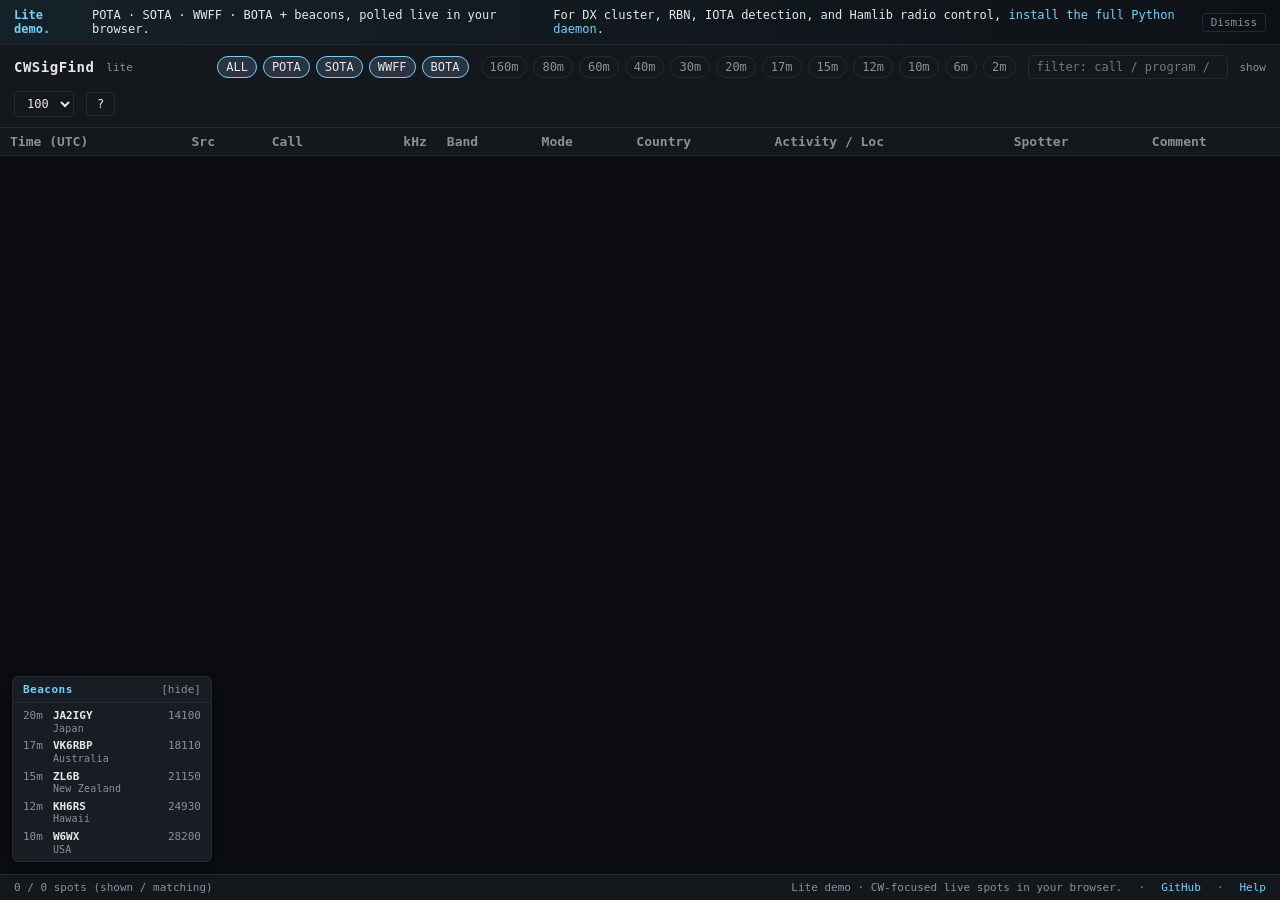
==== docs/index.html @ 4ed940a5 "Initial public commit: full Python daemon + lite browser demo Two products, one repo:  - src/cwsigfi" ====
<!doctype html>
<html lang="en">
<head>
<meta charset="utf-8" />
<meta name="viewport" content="width=device-width,initial-scale=1" />
<title>CWSigFind Lite — Live CW Spots</title>
<meta name="description" content="Browser-only live aggregator of POTA, SOTA, WWFF and WWBOTA CW spots, with an NCDXF beacon widget. The full Python version adds DX cluster, RBN, IOTA detection and Hamlib radio control." />
<link rel="stylesheet" href="./styles.css" />
</head>
<body>

<!-- "This is the lite demo" callout — dismissable, sticky-state in localStorage. -->
<div class="lite-banner" id="liteBanner" hidden>
  <strong>Lite demo.</strong>
  <span>POTA · SOTA · WWFF · BOTA + beacons, polled live in your browser.</span>
  <span class="spacer"></span>
  <span class="muted">For DX cluster, RBN, IOTA detection, and Hamlib radio control,
    <a href="https://github.com/quantnmr/cwsigfind#full-python-daemon">install the full Python daemon</a>.</span>
  <button id="dismissBanner" title="Dismiss this banner">Dismiss</button>
</div>

<header class="top-bar">
  <h1>CWSigFind</h1>
  <span class="tag">lite</span>
  <span class="spacer"></span>
  <div class="chips" id="sourceChips">
    <button class="chip active" data-src="ALL">ALL</button>
    <button class="chip active" data-src="POTA">POTA</button>
    <button class="chip active" data-src="SOTA">SOTA</button>
    <button class="chip active" data-src="WWFF">WWFF</button>
    <button class="chip active" data-src="BOTA">BOTA</button>
  </div>
  <div class="chips" id="bandChips"></div>
  <input type="text" id="search" placeholder="filter: call / program / ref / country / state / comment" />
  <label for="maxSpotsSel" style="color: var(--muted); font-size: 11px;">show</label>
  <select id="maxSpotsSel">
    <option value="20">20</option>
    <option value="50">50</option>
    <option value="100" selected>100</option>
    <option value="all">All</option>
  </select>
  <button id="openHelp" title="Help (press ?)">?</button>
</header>

<main>
<table>
  <thead>
    <tr>
      <th>Time (UTC)</th>
      <th>Src</th>
      <th>Call</th>
      <th class="freq">kHz</th>
      <th>Band</th>
      <th>Mode</th>
      <th>Country</th>
      <th>Activity / Loc</th>
      <th>Spotter</th>
      <th>Comment</th>
    </tr>
  </thead>
  <tbody id="rows"></tbody>
</table>
</main>

<footer class="bottom-bar">
  <span><span id="count">0 / 0</span> spots (shown / matching)</span>
  <span class="spacer"></span>
  <span>Lite demo · CW-focused live spots in your browser.</span>
  <span>·</span>
  <a href="https://github.com/quantnmr/cwsigfind">GitHub</a>
  <span>·</span>
  <a href="#" id="openHelpFooter">Help</a>
</footer>

<!-- Beacons widget (bottom-left, deterministic NCDXF schedule, 10s tick). -->
<div class="beacons" id="beacons">
  <div class="head" id="beaconsHead">
    <strong>Beacons</strong>
    <span class="toggle" id="beaconsToggle">[hide]</span>
  </div>
  <div class="body" id="beaconsBody"></div>
</div>

<!-- Help drawer — same pattern as the full app, content trimmed to lite features. -->
<div class="drawer-backdrop" id="drawerBackdrop"></div>
<aside class="drawer wide" id="helpDrawer" aria-hidden="true">
  <div class="drawer-header">
    <strong>CWSigFind Lite — Help</strong>
    <span class="spacer"></span>
    <button id="closeHelp">Close (Esc)</button>
  </div>
  <div class="body">
    <div class="help-layout">
      <nav class="help-nav" id="helpNav">
        <button class="active" data-sec="overview">Overview</button>
        <button data-sec="sources">Spot sources</button>
        <button data-sec="programs">Activity programs</button>
        <button data-sec="usage">Using the page</button>
        <button data-sec="tips">Tips</button>
        <button data-sec="full">Get the full version</button>
      </nav>
      <div class="help-content" id="helpContent">

        <section class="help-section active" data-sec="overview">
          <h2>What is this?</h2>
          <p>CWSigFind Lite is a browser-only live aggregator of CW (Morse)
            spots from four public feeds: <strong>POTA</strong>,
            <strong>SOTA</strong>, <strong>WWFF</strong> and <strong>WWBOTA</strong>.
            No install, no backend — every poll happens directly from this
            tab.</p>
          <p>The bottom-left widget shows which NCDXF/IARU beacon is on the
            air right now on each of the five HF beacon bands; the schedule
            is deterministic so the lite version computes it locally instead
            of polling a server.</p>
          <p class="muted">Press <span class="kbd">?</span> any time to open
            this panel and <span class="kbd">Esc</span> to close it.</p>
          <div class="cta">
            <p style="margin:0">Want DX cluster, RBN, IOTA detection from
              cluster comments, or Hamlib radio control?
              <a href="https://github.com/quantnmr/cwsigfind#full-python-daemon">Install the full Python daemon →</a></p>
          </div>
          <h3>Source freshness</h3>
          <div class="source-status" id="sourceStatus">
            <span>POTA</span><span class="none" data-src="POTA">never</span><span></span>
            <span>SOTA</span><span class="none" data-src="SOTA">never</span><span></span>
            <span>WWFF</span><span class="none" data-src="WWFF">never</span><span></span>
            <span>BOTA</span><span class="none" data-src="BOTA">never</span><span></span>
          </div>
        </section>

        <section class="help-section" data-sec="sources">
          <h2>Spot sources</h2>
          <p class="muted">Each source has a chip in the header — click a
            chip to hide that source. The colored badge below matches what
            you see in the <strong>Src</strong> column. All four upstream
            endpoints are polled directly from your browser; they advertise
            <code>Access-Control-Allow-Origin: *</code> so no proxy is
            required.</p>
          <div class="src-cards">

            <div class="src-card">
              <div class="row1">
                <span class="help-badge POTA">POTA</span>
                <span class="name">Parks On The Air</span>
                <span class="level"><span class="bolt">⚡⚡⚡</span> heavy</span>
              </div>
              <p>Public park activations, dominated by North America. Polled
                from the official REST API every 30s.</p>
              <p class="meta">Endpoint: <code>https://api.pota.app/spot/activator</code></p>
            </div>

            <div class="src-card">
              <div class="row1">
                <span class="help-badge SOTA">SOTA</span>
                <span class="name">Summits On The Air</span>
                <span class="level"><span class="bolt">⚡⚡</span> moderate</span>
              </div>
              <p>Mountain-summit activations. Strong CW culture, lots of
                Europe and US west-coast summits. Polled every 30s.</p>
              <p class="meta">Endpoint: <code>https://api2.sota.org.uk/api/spots/-1/all</code></p>
            </div>

            <div class="src-card">
              <div class="row1">
                <span class="help-badge WWFF">WWFF</span>
                <span class="name">Worldwide Flora &amp; Fauna</span>
                <span class="level"><span class="bolt">⚡⚡⚡</span> heavy</span>
              </div>
              <p>Park-style activations with strong EU/UK coverage that POTA
                doesn't carry. Polled from the public Spotline feed every
                30s (upstream-recommended minimum).</p>
              <p class="meta">Endpoint: <code>https://spots.wwff.co/static/spots.json</code></p>
            </div>

            <div class="src-card">
              <div class="row1">
                <span class="help-badge BOTA">BOTA</span>
                <span class="name">Bunkers On The Air (WWBOTA)</span>
                <span class="level"><span class="bolt">⚡⚡</span> moderate</span>
              </div>
              <p>Newer program, growing fast in Europe. Refs look like
                <code>B/G-2453</code>. Polled every 60s (upstream-recommended
                minimum), with the standard <code>age=1</code> filter so we
                only see the last hour.</p>
              <p class="meta">Endpoint: <code>https://api.wwbota.org/spots/?age=1</code></p>
            </div>

          </div>
          <h3>Not in this demo</h3>
          <p><strong>DX cluster</strong> and <strong>RBN</strong> are telnet
            services — they can't be reached directly from a browser. The
            full Python daemon connects to multiple cluster nodes and the
            RBN firehose, and uses cluster comments to detect IOTA, WCA,
            DCI and DFCF castle awards. Install instructions are under
            <strong>Get the full version</strong>.</p>
        </section>

        <section class="help-section" data-sec="programs">
          <h2>Activity programs</h2>
          <p class="muted">When a spot belongs to an awards program, the
            Activity column shows a colored badge plus the reference.</p>
          <ul>
            <li><span class="prog POTA">POTA</span> — Parks On The Air. Refs:
              <code>US-0916</code>, <code>VE-1234</code>.</li>
            <li><span class="prog SOTA">SOTA</span> — Summits On The Air.
              Refs: <code>W6/CT-001</code>, <code>EA3/BC-039</code>.</li>
            <li><span class="prog WWFF">WWFF</span> — Worldwide Flora &amp;
              Fauna. Refs like <code>KFF-1234</code>, <code>DLFF-0093</code>.</li>
            <li><span class="prog BOTA">BOTA</span> — Bunkers On The Air.
              Refs: <code>B/G-2453</code>.</li>
          </ul>
          <p>Other programs the <strong>full version</strong> picks up from
            cluster comments:</p>
          <ul>
            <li><span class="prog IOTA">IOTA</span> — Islands On The Air.
              Detected from DX-cluster comments and resolved against the
              weekly IOTA group catalog. (The catalog ships here too, so
              this lite demo will display island names if any feed ever
              tags one.)</li>
            <li><span class="prog WCA">WCA</span> — World Castles Award and
              its national friends (DCI, DFCF). Detected from DX-cluster
              comment keywords.</li>
          </ul>
        </section>

        <section class="help-section" data-sec="usage">
          <h2>Using the page</h2>
          <h3>Filter chips</h3>
          <p>Header chips toggle each source on/off. The <strong>ALL</strong>
            chip is a convenience: clicking it enables every source at once.
            Band chips (<code>160m</code>…<code>2m</code>) further filter
            by band; with no band chip active, all bands are shown.</p>
          <h3>Search</h3>
          <p>Free-text filter across callsign, program, activity ref/name,
            country, state and comment. Live as you type.</p>
          <h3>Max spots</h3>
          <p>Caps the visible row count (20/50/100/All). The full client-side
            history (last 1000 spots) is kept in memory regardless.</p>
          <h3>Click a row</h3>
          <p>In the lite demo, clicking a spot row shows a friendly toast
            pointing you at the full Python version — radio control over
            Hamlib lives there.</p>
          <h3>Beacons widget</h3>
          <p>Bottom-left panel: which NCDXF/IARU beacon is currently
            transmitting on each of the five HF beacon frequencies (14.100,
            18.110, 21.150, 24.930, 28.200 MHz). The 18-station cycle takes
            three minutes per band; the widget recomputes every 10 seconds
            so it stays in lock-step with the schedule. Click the header to
            collapse/expand.</p>
        </section>

        <section class="help-section" data-sec="tips">
          <h2>Tips</h2>
          <h3>CWT mini-tests</h3>
          <p>The CWops weekly CW sprints (Wed 1300/1900Z, Thu 0300/0700Z)
            cluster within ±5 kHz of a fixed set of frequencies. For a
            real-time CWT activity board you want the <strong>RBN</strong>
            firehose, which is only available in the full Python version.</p>
          <h3>Polling rates</h3>
          <p>POTA / SOTA / WWFF poll every 30 seconds; WWBOTA every 60s.
            On error, each source backs off exponentially (up to 5 minutes)
            without affecting the others.</p>
          <h3>State across refreshes</h3>
          <p>The lite demo remembers your max-spots choice, source/band
            chip selections, and whether you've dismissed the banner.
            Everything else is rebuilt fresh on load — there's no
            server-side history.</p>
        </section>

        <section class="help-section" data-sec="full">
          <h2>Get the full version</h2>
          <p>The full <strong>cwsigfind</strong> is an async Python daemon
            that adds:</p>
          <ul>
            <li><strong>DX cluster</strong> over telnet — multiple nodes
              (NC7J, S50CLX, DXMAPS) supervised in parallel.</li>
            <li><strong>Reverse Beacon Network</strong> (RBN) — the CW
              skimmer firehose, ideal for CWT.</li>
            <li><strong>IOTA detection</strong> from cluster comments,
              resolved against a weekly-refreshed catalog.</li>
            <li><strong>WCA / DCI / DFCF</strong> castle-award detection.</li>
            <li><strong>Hamlib radio control</strong> — click a spot row
              and your rig QSYs to that frequency &amp; mode over
              <code>rigctld</code>. ~300 supported rigs.</li>
          </ul>

          <h3>Install</h3>
          <p>Requires Python 3.11+ and <code>uv</code> (one-liner install
            on the README), plus Hamlib if you want radio control.</p>
          <pre style="background:var(--panel);border:1px solid var(--border);border-radius:6px;padding:10px 12px;overflow:auto;color:var(--fg);font-size:12px;line-height:1.5;">git clone https://github.com/quantnmr/cwsigfind
cd cwsigfind
uv sync
cp config.example.toml config.toml
# edit your callsign in config.toml
uv run cwsigfind
# open http://127.0.0.1:8765</pre>
          <p>Full install + config docs:
            <a href="https://github.com/quantnmr/cwsigfind">github.com/quantnmr/cwsigfind</a>.</p>
        </section>

      </div>
    </div>
  </div>
</aside>

<script type="module" src="./app.js"></script>
</body>
</html>
---- docs/styles.css ----
/* CWSigFind Lite — visual language pulled verbatim from
   src/cwsigfind/web/static/index.html so the demo feels like the full app. */

:root {
  --bg: #0b0d10;
  --panel: #14181d;
  --panel2: #181d23;
  --border: #232a32;
  --fg: #e6e6e6;
  --muted: #8a9099;
  --accent: #6fd3ff;
  --pota: #ffcb6b;
  --dx: #c3e88d;
  --rbn: #f78c6c;
  --wwff: #82d68a;
  --bota: #d6b48a;
  --wca: #b78cf2;
  --hilite: #2a3340;
  --ok: #92e8a0;
  --warn: #ffd479;
  --err: #ff8b8b;
}

* { box-sizing: border-box; }
html, body {
  margin: 0; padding: 0;
  background: var(--bg); color: var(--fg);
  font-family: ui-monospace, SFMono-Regular, "SF Mono", Menlo, monospace;
  font-size: 13px; height: 100%;
}

/* ---------- Banner (dismissible "this is the lite demo" callout) ------------ */

.lite-banner {
  background: linear-gradient(90deg, rgba(111,211,255,0.10), rgba(111,211,255,0.02));
  border-bottom: 1px solid var(--border);
  padding: 8px 14px;
  display: flex; gap: 10px; align-items: center;
  font-size: 12px; color: var(--fg);
}
.lite-banner strong { color: var(--accent); }
.lite-banner a { color: var(--accent); text-decoration: none; }
.lite-banner a:hover { text-decoration: underline; }
.lite-banner .spacer { flex: 1; }
.lite-banner button {
  background: transparent; border: 1px solid var(--border); color: var(--muted);
  padding: 2px 8px; border-radius: 4px; cursor: pointer; font-family: inherit;
  font-size: 11px;
}
.lite-banner button:hover { color: var(--fg); border-color: var(--accent); }

/* ---------- Header ---------------------------------------------------------- */

header.top-bar {
  display: flex; align-items: center; gap: 12px;
  padding: 10px 14px;
  border-bottom: 1px solid var(--border);
  background: var(--panel); flex-wrap: wrap;
}
header.top-bar h1 { font-size: 14px; margin: 0; letter-spacing: 0.5px; }
header.top-bar .tag { color: var(--muted); font-size: 11px; }
header.top-bar .spacer { flex: 1; }

.chips { display: flex; gap: 6px; flex-wrap: wrap; }
.chip {
  padding: 3px 8px; border: 1px solid var(--border); border-radius: 12px;
  cursor: pointer; user-select: none; color: var(--muted); background: transparent;
  font-family: inherit; font-size: 12px;
}
.chip.active { background: var(--hilite); color: var(--fg); border-color: var(--accent); }

input[type=text], select {
  background: var(--panel); border: 1px solid var(--border);
  color: var(--fg); padding: 4px 8px; border-radius: 4px;
  font-family: inherit; font-size: 12px;
}
input[type=text] { min-width: 200px; }

button {
  background: var(--panel); border: 1px solid var(--border); color: var(--fg);
  padding: 4px 10px; border-radius: 4px; cursor: pointer;
  font-family: inherit; font-size: 12px;
}
button:hover:not(:disabled) { border-color: var(--accent); }
button.primary { border-color: var(--accent); color: var(--accent); }

/* ---------- Spot table ------------------------------------------------------ */

main { padding-bottom: 60px; }
table { width: 100%; border-collapse: collapse; }
thead th {
  position: sticky; top: 0; background: var(--panel); text-align: left;
  padding: 6px 10px; font-weight: 600; border-bottom: 1px solid var(--border);
  color: var(--muted); z-index: 1;
}
tbody td {
  padding: 4px 10px; border-bottom: 1px solid #1a1f25;
  vertical-align: top; white-space: nowrap;
}
tbody tr { cursor: pointer; }
tbody tr:hover { background: var(--hilite); }
.src-POTA { color: var(--pota); }
.src-DX   { color: var(--dx); }
.src-RBN  { color: var(--rbn); }
.src-SOTA { color: #c792ea; }
.src-WWFF { color: var(--wwff); }
.src-BOTA { color: var(--bota); }

.prog {
  display: inline-block; padding: 0 5px; font-size: 10px;
  border-radius: 3px; margin-right: 4px; vertical-align: 1px;
  border: 1px solid currentColor;
}
.prog.POTA { color: var(--pota); }
.prog.SOTA { color: #c792ea; }
.prog.IOTA { color: #ff9e9e; }
.prog.WWFF { color: var(--wwff); }
.prog.BOTA { color: var(--bota); }
.prog.WCA  { color: var(--wca); }

.call { font-weight: 700; }
.freq { text-align: right; }
.comment { color: var(--muted); white-space: normal; max-width: 480px; }
.park { color: var(--accent); }
.country .state { color: var(--muted); }
.new-row { animation: flash 1.4s ease-out; }
@keyframes flash {
  from { background: rgba(111,211,255,0.25); }
  to   { background: transparent; }
}

/* ---------- Beacons widget (bottom-left, collapsible) ----------------------- */

.beacons {
  position: fixed; bottom: 38px; left: 12px;
  background: var(--panel2); border: 1px solid var(--border);
  border-radius: 6px; padding: 0; min-width: 200px; z-index: 5;
  box-shadow: 0 4px 14px rgba(0,0,0,0.4); font-size: 11px;
}
.beacons .head {
  display: flex; align-items: center; justify-content: space-between;
  padding: 6px 10px; border-bottom: 1px solid var(--border);
  cursor: pointer; user-select: none;
}
.beacons .head strong { color: var(--accent); font-size: 11px; letter-spacing: 0.5px; }
.beacons .head .toggle { color: var(--muted); }
.beacons .body { padding: 4px 4px; display: flex; flex-direction: column; gap: 1px; }
.beacons.collapsed .body { display: none; }
.beacons .brow {
  display: grid; grid-template-columns: auto 1fr auto;
  gap: 2px 10px; align-items: baseline; padding: 2px 6px;
  border-radius: 3px; cursor: pointer; user-select: none;
}
.beacons .brow:hover { background: var(--hilite); }
.beacons .brow .b { color: var(--muted); }
.beacons .brow .c {
  color: var(--fg); font-weight: 600;
  display: flex; flex-direction: column; line-height: 1.15;
}
.beacons .brow .c .loc { color: var(--muted); font-weight: 400; font-size: 10px; letter-spacing: 0.2px; }
.beacons .brow .f { color: var(--muted); text-align: right; font-variant-numeric: tabular-nums; }

/* ---------- Footer ---------------------------------------------------------- */

footer.bottom-bar {
  padding: 6px 14px; color: var(--muted);
  border-top: 1px solid var(--border); background: var(--panel);
  position: fixed; bottom: 0; left: 0; right: 0;
  display: flex; gap: 16px; align-items: center; font-size: 11px;
}
footer.bottom-bar .spacer { flex: 1; }
footer.bottom-bar a { color: var(--accent); text-decoration: none; }
footer.bottom-bar a:hover { text-decoration: underline; }

/* ---------- Help drawer ----------------------------------------------------- */

.drawer-backdrop {
  position: fixed; inset: 0; background: rgba(0,0,0,0.5);
  display: none; z-index: 10;
}
.drawer-backdrop.open { display: block; }
.drawer {
  position: fixed; top: 0; right: 0; height: 100%; width: min(420px, 100vw);
  background: var(--panel2); border-left: 1px solid var(--border);
  transform: translateX(100%); transition: transform 0.18s ease-out;
  z-index: 11; display: flex; flex-direction: column;
}
.drawer.open { transform: translateX(0); }
.drawer.wide { width: min(720px, 100vw); }
.drawer .drawer-header {
  background: transparent; border-bottom: 1px solid var(--border);
  padding: 12px 16px; display: flex; align-items: center; gap: 8px;
}
.drawer .drawer-header strong { letter-spacing: 0.3px; }
.drawer .drawer-header .spacer { flex: 1; }
.drawer .body { padding: 0; overflow: hidden; flex: 1; min-height: 0; }

/* Help layout — left rail nav + scrollable content panel, same as the full app. */

.help-layout { display: grid; grid-template-columns: 150px 1fr;
  gap: 0; height: 100%; min-height: 0; }
.help-nav { border-right: 1px solid var(--border); padding: 8px 0;
  overflow-y: auto; background: var(--panel); }
.help-nav button { display: block; width: 100%; text-align: left;
  border: none; border-left: 2px solid transparent; border-radius: 0;
  background: transparent; color: var(--muted); padding: 6px 12px;
  font-size: 12px; }
.help-nav button:hover { color: var(--fg); border-color: transparent; }
.help-nav button.active { color: var(--fg); border-left-color: var(--accent);
  background: var(--panel2); }
.help-content { padding: 14px 18px; overflow-y: auto; }
.help-section { display: none; }
.help-section.active { display: block; }
.help-section h2 { font-size: 14px; margin: 0 0 8px; color: var(--accent); letter-spacing: 0.5px; }
.help-section h3 { font-size: 12px; margin: 14px 0 4px; color: var(--fg); text-transform: uppercase; letter-spacing: 0.5px; }
.help-section p { margin: 4px 0 10px; line-height: 1.5; color: var(--fg); }
.help-section p.muted { color: var(--muted); }
.help-section ul { margin: 4px 0 10px; padding-left: 18px; line-height: 1.55; }
.help-section ul li { margin: 3px 0; }
.help-section code { background: var(--panel); border: 1px solid var(--border);
  border-radius: 3px; padding: 0 4px; font-size: 12px; }
.help-section a { color: var(--accent); text-decoration: none; }
.help-section a:hover { text-decoration: underline; }
.help-section .kbd { display: inline-block; min-width: 18px; text-align: center;
  background: var(--panel); border: 1px solid var(--border); border-bottom-width: 2px;
  border-radius: 4px; padding: 1px 6px; font-size: 11px; color: var(--fg); }

.src-cards { display: grid; grid-template-columns: 1fr; gap: 10px; }
.src-card { border: 1px solid var(--border); border-radius: 6px;
  padding: 8px 12px; background: var(--panel); }
.src-card .row1 { display: flex; align-items: center; gap: 8px;
  flex-wrap: wrap; margin-bottom: 4px; }
.src-card .name { font-weight: 700; }
.src-card .level { color: var(--muted); font-size: 11px; margin-left: auto; }
.src-card p { margin: 4px 0; }
.src-card .meta { color: var(--muted); font-size: 11px; }
.help-badge { display: inline-block; padding: 1px 7px; border-radius: 10px;
  border: 1px solid currentColor; font-size: 11px; font-weight: 600;
  letter-spacing: 0.5px; }
.help-badge.POTA { color: var(--pota); }
.help-badge.SOTA { color: #c792ea; }
.help-badge.IOTA { color: #ff9e9e; }
.help-badge.WWFF { color: var(--wwff); }
.help-badge.BOTA { color: var(--bota); }
.help-badge.DX   { color: var(--dx); }
.help-badge.RBN  { color: var(--rbn); }
.help-badge.WCA  { color: var(--wca); }
.bolt { color: var(--warn); letter-spacing: 1px; }
.cta {
  border: 1px solid var(--accent); color: var(--accent);
  border-radius: 6px; padding: 12px 14px; margin: 8px 0;
  background: rgba(111,211,255,0.05);
}
.cta a { font-weight: 700; }

.source-status {
  display: grid; grid-template-columns: auto 1fr auto; gap: 4px 10px;
  font-size: 11px; padding: 4px 0;
}
.source-status .ok  { color: var(--ok); }
.source-status .err { color: var(--err); }
.source-status .none { color: var(--muted); }
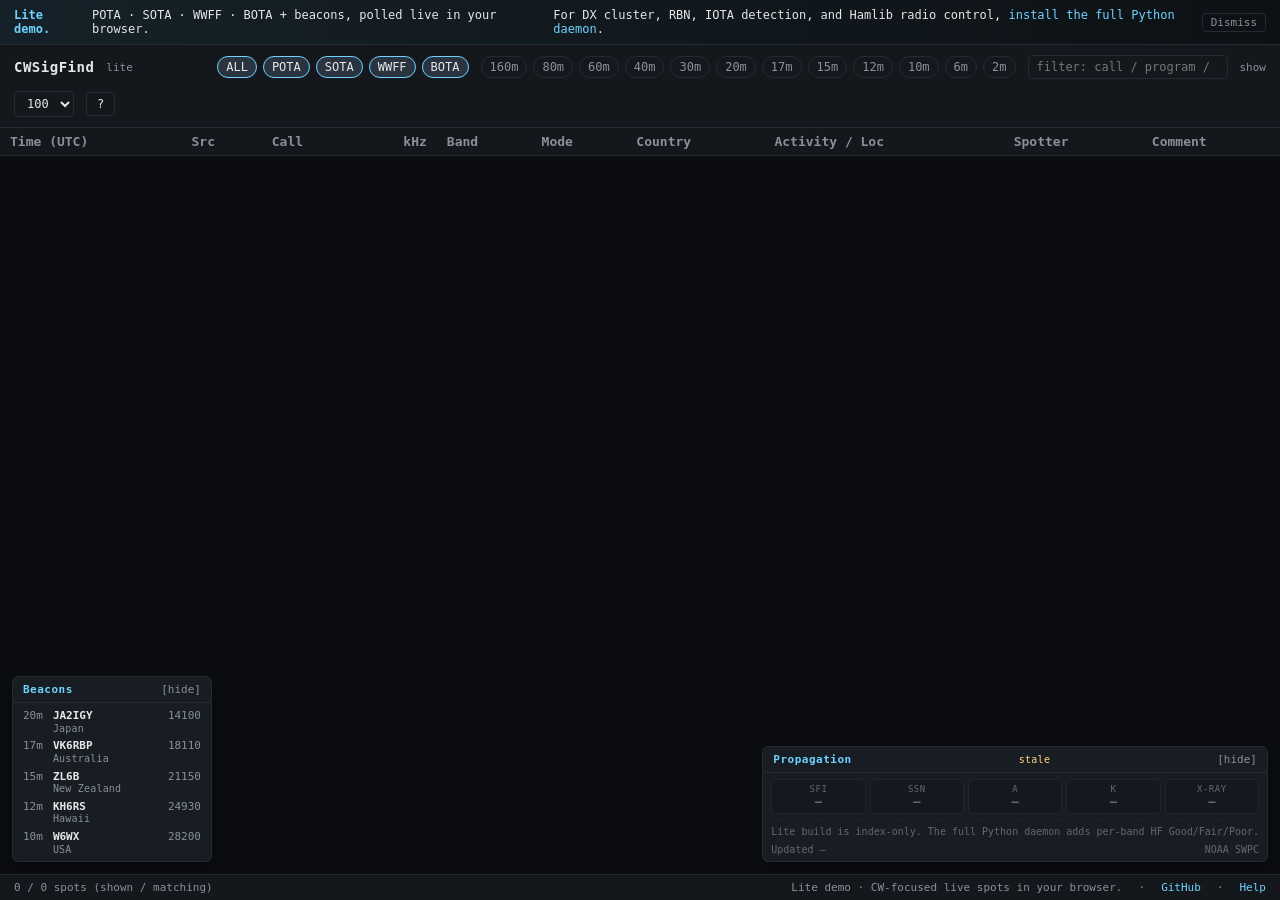
==== commit 9d10469a: "Add propagation indices panel to full daemon and lite demo Server side: src/cwsigfind/propagation.py" ====
--- a/docs/index.html
+++ b/docs/index.html
@@ -81,6 +81,18 @@
   <div class="body" id="beaconsBody"></div>
 </div>
 
+<!-- Propagation indices widget (bottom-right, NOAA SWPC, 15-min poll).
+     The full Python daemon uses hamqsl.com instead and adds the band-by-band
+     Good/Fair/Poor table; this lite build is index-only by design. -->
+<div class="propagation" id="propagation">
+  <div class="head" id="propagationHead">
+    <strong>Propagation</strong>
+    <span class="stale" id="propagationStale" hidden>stale</span>
+    <span class="toggle" id="propagationToggle">[hide]</span>
+  </div>
+  <div class="body" id="propagationBody"></div>
+</div>
+
 <!-- Help drawer — same pattern as the full app, content trimmed to lite features. -->
 <div class="drawer-backdrop" id="drawerBackdrop"></div>
 <aside class="drawer wide" id="helpDrawer" aria-hidden="true">
@@ -96,6 +108,7 @@
         <button data-sec="sources">Spot sources</button>
         <button data-sec="programs">Activity programs</button>
         <button data-sec="usage">Using the page</button>
+        <button data-sec="propagation">Propagation indices</button>
         <button data-sec="tips">Tips</button>
         <button data-sec="full">Get the full version</button>
       </nav>
@@ -249,6 +262,47 @@
             collapse/expand.</p>
         </section>
 
+        <section class="help-section" data-sec="propagation">
+          <h2>Propagation indices</h2>
+          <p>The bottom-right panel shows live space-weather indices polled
+            directly from <a href="https://www.swpc.noaa.gov/" target="_blank" rel="noopener">NOAA SWPC</a>
+            every 15 minutes. Hover any index in the panel for a one-line
+            description; the longer explanations live here.</p>
+          <ul>
+            <li><strong>SFI</strong> — Solar Flux Index at 10.7 cm (2800 MHz),
+              reported daily. The classic HF propagation indicator: roughly
+              &lt;70 quiet sun, 100–150 healthy, 200+ exceptional. Higher
+              SFI generally means better high-band (15–10 m) propagation.</li>
+            <li><strong>SSN</strong> — Sunspot Number, daily observed value
+              from NOAA SWPC. Tracks the solar cycle and correlates with
+              SFI on long time scales.</li>
+            <li><strong>A</strong> — Planetary A-index: 24-hour averaged
+              geomagnetic activity. 0–7 quiet, 8–15 unsettled, 16+ active.
+              Higher A degrades HF, especially polar paths.</li>
+            <li><strong>K</strong> — Planetary K-index: 3-hour geomagnetic
+              activity on a 0–9 logarithmic scale. 0–2 quiet, 3–4 unsettled,
+              5+ stormy. Read alongside A for short-term geomagnetic state.</li>
+            <li><strong>X-ray</strong> — GOES soft X-ray flux class
+              (A/B/C/M/X). A and B are quiet-sun background; C is
+              moderate; M-class can cause brief HF blackouts on the daylit
+              side; X-class events can produce hours-long blackouts.</li>
+          </ul>
+          <h3>What the lite version doesn't show</h3>
+          <p>The full Python daemon polls <a href="https://www.hamqsl.com/solar.html" target="_blank" rel="noopener">hamqsl.com</a>
+            instead of NOAA, which adds a per-band Good/Fair/Poor table
+            (80m–40m, 30m–20m, 17m–15m, 12m–10m × day/night), plus solar
+            wind speed, Bz, geomagnetic field state, and MUF. The lite
+            build is index-only because hamqsl.com doesn't advertise CORS
+            headers, so the browser can't fetch it directly.</p>
+          <p>Sources used by the lite build:</p>
+          <ul>
+            <li><code>services.swpc.noaa.gov/products/summary/10cm-flux.json</code> — SFI</li>
+            <li><code>services.swpc.noaa.gov/products/noaa-planetary-k-index.json</code> — K + A</li>
+            <li><code>services.swpc.noaa.gov/json/goes/primary/xrays-7-day.json</code> — X-ray class</li>
+            <li><code>services.swpc.noaa.gov/json/solar-cycle/swpc_observed_ssn.json</code> — daily SSN</li>
+          </ul>
+        </section>
+
         <section class="help-section" data-sec="tips">
           <h2>Tips</h2>
           <h3>CWT mini-tests</h3>
--- a/docs/styles.css
+++ b/docs/styles.css
@@ -159,6 +159,63 @@
 }
 .beacons .brow .c .loc { color: var(--muted); font-weight: 400; font-size: 10px; letter-spacing: 0.2px; }
 .beacons .brow .f { color: var(--muted); text-align: right; font-variant-numeric: tabular-nums; }
+
+/* ---------- Propagation widget (bottom-right twin of the beacons panel) ----- */
+
+.propagation {
+  position: fixed; bottom: 38px; right: 12px;
+  background: var(--panel2); border: 1px solid var(--border);
+  border-radius: 6px; padding: 0; min-width: 240px; z-index: 5;
+  box-shadow: 0 4px 14px rgba(0,0,0,0.4); font-size: 11px;
+}
+.propagation .head {
+  display: flex; align-items: center; justify-content: space-between;
+  padding: 6px 10px; border-bottom: 1px solid var(--border);
+  cursor: pointer; user-select: none; gap: 8px;
+}
+.propagation .head strong { color: var(--accent); font-size: 11px; letter-spacing: 0.5px; }
+.propagation .head .stale { color: var(--warn); font-size: 10px; letter-spacing: 0.3px; }
+.propagation .head .toggle { color: var(--muted); }
+.propagation .body { padding: 6px 8px; display: flex; flex-direction: column; gap: 6px; }
+.propagation.collapsed .body { display: none; }
+.propagation.stale .body { opacity: 0.65; }
+.propagation .indices {
+  display: grid; grid-template-columns: repeat(5, minmax(0, 1fr)); gap: 4px;
+}
+.propagation .ix {
+  display: flex; flex-direction: column; align-items: center;
+  padding: 4px 2px; border: 1px solid var(--border); border-radius: 4px;
+  background: var(--panel); cursor: help;
+}
+.propagation .ix .lbl {
+  color: var(--muted); font-size: 9px;
+  letter-spacing: 0.5px; text-transform: uppercase;
+}
+.propagation .ix .val {
+  font-weight: 700; font-size: 12px;
+  font-variant-numeric: tabular-nums; margin-top: 1px;
+}
+/* Per-tier coloring on the value only — keeps the panel quiet. */
+.propagation .ix .val.dim     { color: var(--muted); }
+.propagation .ix .val.ok      { color: var(--ok); }
+.propagation .ix .val.good    { color: var(--accent); }
+.propagation .ix .val.great   { color: #b3eaff; }
+.propagation .ix .val.amber   { color: var(--warn); }
+.propagation .ix .val.red     { color: var(--err); }
+.propagation .ix .val.muted   { color: var(--muted); }
+.propagation .ix .val.neutral { color: var(--fg); }
+.propagation .lite-note {
+  color: var(--muted); font-size: 10px; line-height: 1.35;
+  border-top: 1px dashed var(--border); padding-top: 4px;
+}
+.propagation .lite-note a { color: var(--muted); text-decoration: none; }
+.propagation .lite-note a:hover { color: var(--accent); }
+.propagation .meta {
+  color: var(--muted); font-size: 10px; display: flex;
+  justify-content: space-between; align-items: center; gap: 6px;
+}
+.propagation .meta a { color: var(--muted); text-decoration: none; }
+.propagation .meta a:hover { color: var(--accent); }
 
 /* ---------- Footer ---------------------------------------------------------- */
 
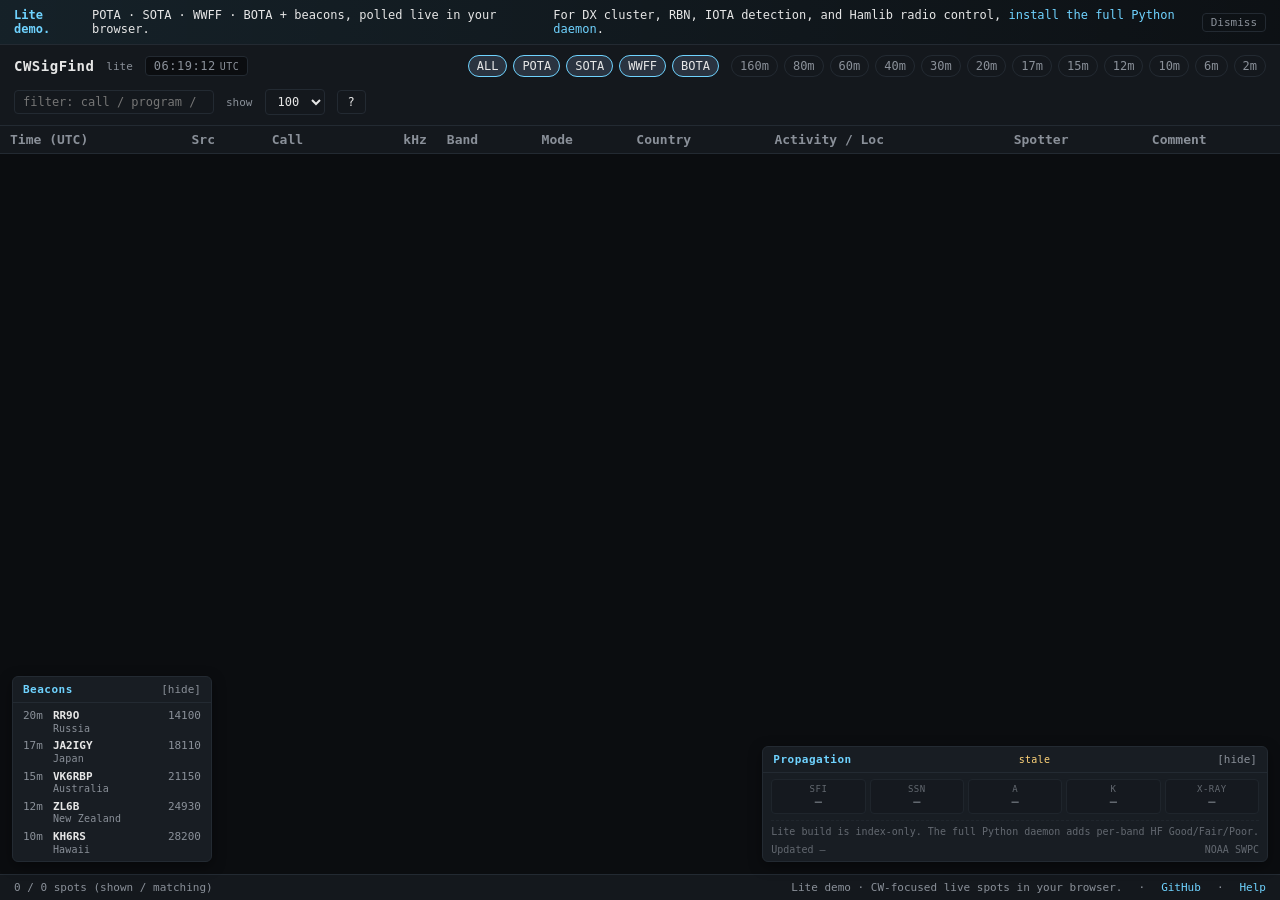
==== commit 9061f43c: "Add UTC clock to the header of both versions The header now shows a live UTC clock next to the title" ====
--- a/docs/index.html
+++ b/docs/index.html
@@ -22,6 +22,7 @@
 <header class="top-bar">
   <h1>CWSigFind</h1>
   <span class="tag">lite</span>
+  <span class="utc-clock" id="utcClock" title="Current UTC time">--:--:--<span class="label">UTC</span></span>
   <span class="spacer"></span>
   <div class="chips" id="sourceChips">
     <button class="chip active" data-src="ALL">ALL</button>
--- a/docs/styles.css
+++ b/docs/styles.css
@@ -60,6 +60,17 @@
 header.top-bar h1 { font-size: 14px; margin: 0; letter-spacing: 0.5px; }
 header.top-bar .tag { color: var(--muted); font-size: 11px; }
 header.top-bar .spacer { flex: 1; }
+/* UTC clock pinned next to the title. Monospace + tabular numbers so the
+   digits don't jitter when the value rolls over each second. */
+header.top-bar .utc-clock {
+  color: var(--muted); font-size: 12px;
+  font-family: ui-monospace, SFMono-Regular, Menlo, Consolas, monospace;
+  font-variant-numeric: tabular-nums; letter-spacing: 0.5px;
+  padding: 2px 8px; border: 1px solid var(--border); border-radius: 4px;
+  background: var(--bg);
+}
+header.top-bar .utc-clock .label { color: var(--muted); margin-left: 4px;
+  font-size: 10px; letter-spacing: 0.5px; }
 
 .chips { display: flex; gap: 6px; flex-wrap: wrap; }
 .chip {
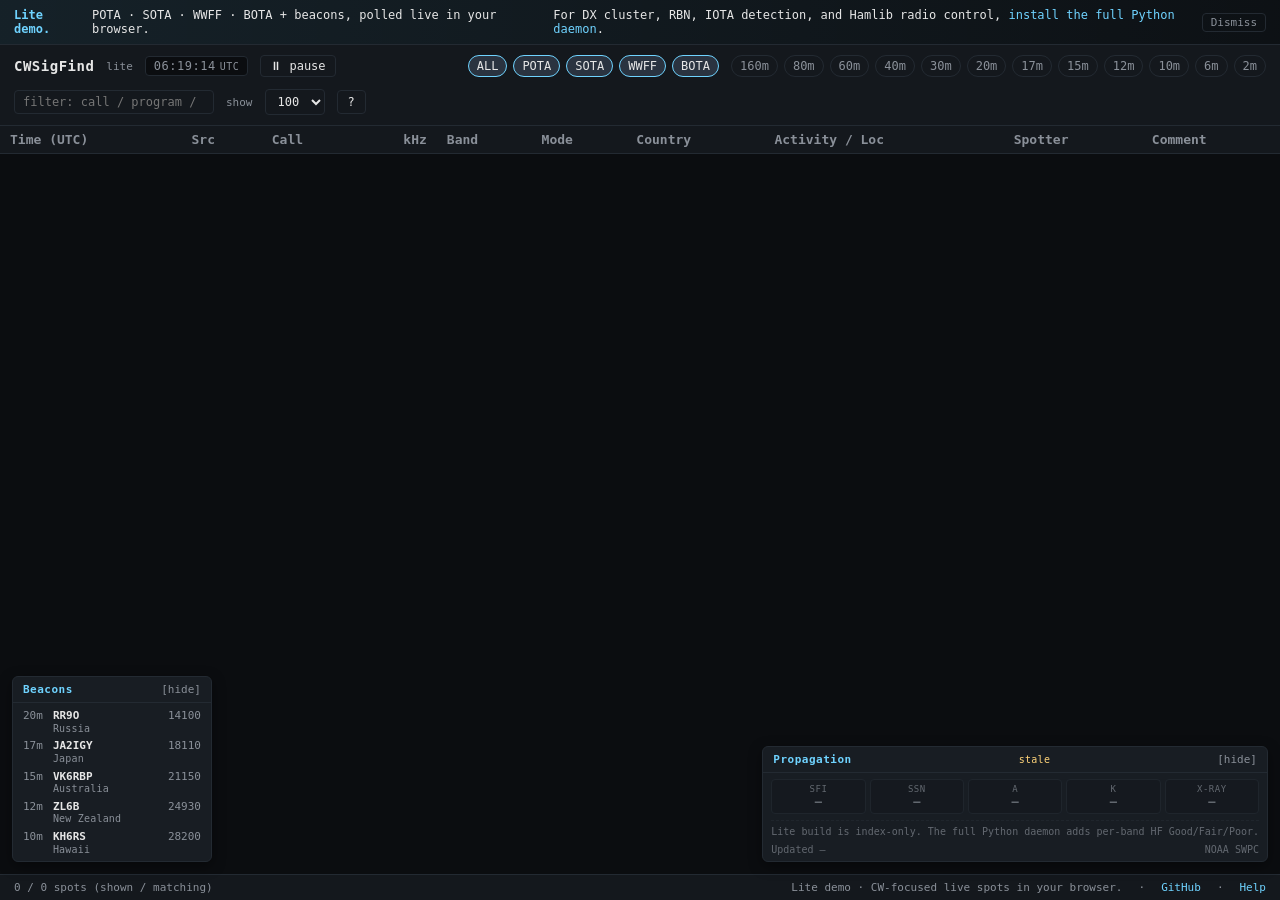
==== commit 2e9ab394: "Add pause button to header (both versions) Lets the user freeze the spot table while reading without" ====
--- a/docs/index.html
+++ b/docs/index.html
@@ -23,6 +23,7 @@
   <h1>CWSigFind</h1>
   <span class="tag">lite</span>
   <span class="utc-clock" id="utcClock" title="Current UTC time">--:--:--<span class="label">UTC</span></span>
+  <button class="pause-btn" id="pauseBtn" type="button" title="Pause live updates">⏸ pause</button>
   <span class="spacer"></span>
   <div class="chips" id="sourceChips">
     <button class="chip active" data-src="ALL">ALL</button>
--- a/docs/styles.css
+++ b/docs/styles.css
@@ -71,6 +71,15 @@
 }
 header.top-bar .utc-clock .label { color: var(--muted); margin-left: 4px;
   font-size: 10px; letter-spacing: 0.5px; }
+/* Pause button: freezes the spot-table render while polling continues in
+   the background. Badge shows how many new spots arrived while paused. */
+header.top-bar .pause-btn {
+  font-size: 12px; padding: 3px 9px; border-radius: 4px;
+  border: 1px solid var(--border); background: var(--panel); color: var(--fg);
+  cursor: pointer; font-variant-numeric: tabular-nums;
+}
+header.top-bar .pause-btn:hover { background: var(--hilite, var(--panel2)); }
+header.top-bar .pause-btn.paused { color: var(--warn); border-color: var(--warn); }
 
 .chips { display: flex; gap: 6px; flex-wrap: wrap; }
 .chip {
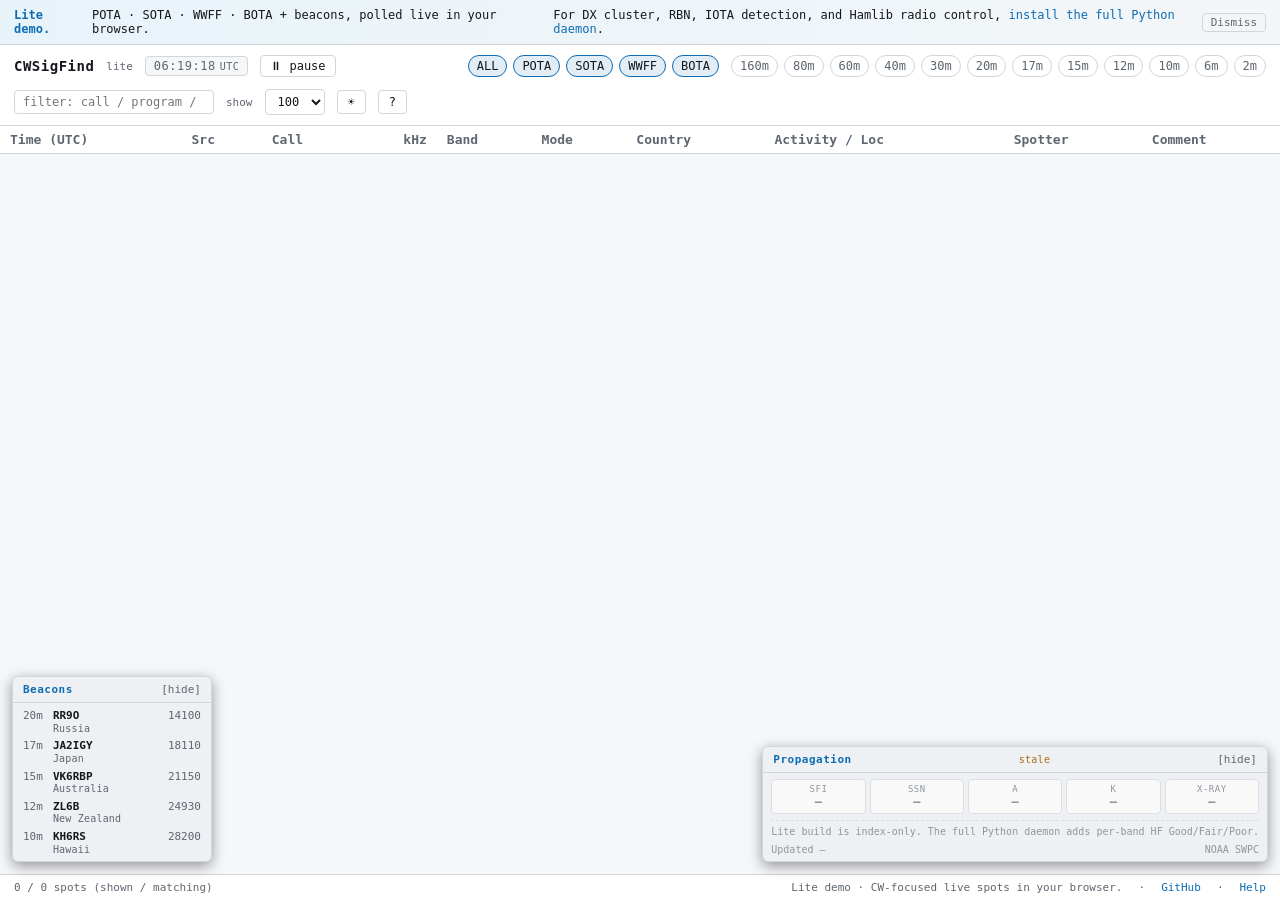
==== commit 9f9295c4: "Add light/dark theme toggle to both versions A sun/moon button sits next to the "?" help button in t" ====
--- a/docs/index.html
+++ b/docs/index.html
@@ -5,6 +5,20 @@
 <meta name="viewport" content="width=device-width,initial-scale=1" />
 <title>CWSigFind Lite — Live CW Spots</title>
 <meta name="description" content="Browser-only live aggregator of POTA, SOTA, WWFF and WWBOTA CW spots, with an NCDXF beacon widget. The full Python version adds DX cluster, RBN, IOTA detection and Hamlib radio control." />
+<!-- FOUC-free theme init: read the saved theme and apply it BEFORE the
+     stylesheet evaluates so the page never flashes the wrong palette. -->
+<script>
+  (function () {
+    try {
+      var t = localStorage.getItem("cwsig.theme");
+      if (t !== "light" && t !== "dark") {
+        t = window.matchMedia && window.matchMedia("(prefers-color-scheme: light)").matches
+          ? "light" : "dark";
+      }
+      document.documentElement.dataset.theme = t;
+    } catch (e) { /* localStorage blocked → stay on default dark */ }
+  })();
+</script>
 <link rel="stylesheet" href="./styles.css" />
 </head>
 <body>
@@ -41,6 +55,7 @@
     <option value="100" selected>100</option>
     <option value="all">All</option>
   </select>
+  <button id="themeToggle" type="button" title="Toggle light/dark theme" aria-label="Toggle theme">🌙</button>
   <button id="openHelp" title="Help (press ?)">?</button>
 </header>
 
--- a/docs/styles.css
+++ b/docs/styles.css
@@ -1,6 +1,8 @@
 /* CWSigFind Lite — visual language pulled verbatim from
    src/cwsigfind/web/static/index.html so the demo feels like the full app. */
 
+/* Dark palette — the default. The light palette overrides only the colors
+   that need to flip, so the whole UI is themed by swapping these vars. */
 :root {
   --bg: #0b0d10;
   --panel: #14181d;
@@ -15,10 +17,37 @@
   --wwff: #82d68a;
   --bota: #d6b48a;
   --wca: #b78cf2;
+  --sota: #c792ea;
+  --iota: #ff9e9e;
+  --great: #b3eaff;
   --hilite: #2a3340;
   --ok: #92e8a0;
   --warn: #ffd479;
   --err: #ff8b8b;
+}
+:root[data-theme="light"] {
+  --bg: #f6f7f9;
+  --panel: #ffffff;
+  --panel2: #eef0f3;
+  --border: #d0d6dc;
+  --fg: #15181c;
+  --muted: #5e6670;
+  --accent: #0d6cb3;
+  /* Program/source colors get darker variants so they keep good contrast on
+     a white background while staying recognizable as the same color. */
+  --pota: #a06309;
+  --dx: #3d7a1f;
+  --rbn: #c54d20;
+  --wwff: #2f7c3a;
+  --bota: #7a5a2c;
+  --wca: #6a3fb8;
+  --sota: #843ec5;
+  --iota: #c93535;
+  --great: #0a6c99;
+  --hilite: #e3edf6;
+  --ok: #277d36;
+  --warn: #b06b14;
+  --err: #b62b2b;
 }
 
 * { box-sizing: border-box; }
@@ -114,7 +143,7 @@
   color: var(--muted); z-index: 1;
 }
 tbody td {
-  padding: 4px 10px; border-bottom: 1px solid #1a1f25;
+  padding: 4px 10px; border-bottom: 1px solid var(--border);
   vertical-align: top; white-space: nowrap;
 }
 tbody tr { cursor: pointer; }
@@ -122,7 +151,7 @@
 .src-POTA { color: var(--pota); }
 .src-DX   { color: var(--dx); }
 .src-RBN  { color: var(--rbn); }
-.src-SOTA { color: #c792ea; }
+.src-SOTA { color: var(--sota); }
 .src-WWFF { color: var(--wwff); }
 .src-BOTA { color: var(--bota); }
 
@@ -132,8 +161,8 @@
   border: 1px solid currentColor;
 }
 .prog.POTA { color: var(--pota); }
-.prog.SOTA { color: #c792ea; }
-.prog.IOTA { color: #ff9e9e; }
+.prog.SOTA { color: var(--sota); }
+.prog.IOTA { color: var(--iota); }
 .prog.WWFF { color: var(--wwff); }
 .prog.BOTA { color: var(--bota); }
 .prog.WCA  { color: var(--wca); }
@@ -219,7 +248,7 @@
 .propagation .ix .val.dim     { color: var(--muted); }
 .propagation .ix .val.ok      { color: var(--ok); }
 .propagation .ix .val.good    { color: var(--accent); }
-.propagation .ix .val.great   { color: #b3eaff; }
+.propagation .ix .val.great   { color: var(--great); }
 .propagation .ix .val.amber   { color: var(--warn); }
 .propagation .ix .val.red     { color: var(--err); }
 .propagation .ix .val.muted   { color: var(--muted); }
@@ -315,8 +344,8 @@
   border: 1px solid currentColor; font-size: 11px; font-weight: 600;
   letter-spacing: 0.5px; }
 .help-badge.POTA { color: var(--pota); }
-.help-badge.SOTA { color: #c792ea; }
-.help-badge.IOTA { color: #ff9e9e; }
+.help-badge.SOTA { color: var(--sota); }
+.help-badge.IOTA { color: var(--iota); }
 .help-badge.WWFF { color: var(--wwff); }
 .help-badge.BOTA { color: var(--bota); }
 .help-badge.DX   { color: var(--dx); }
